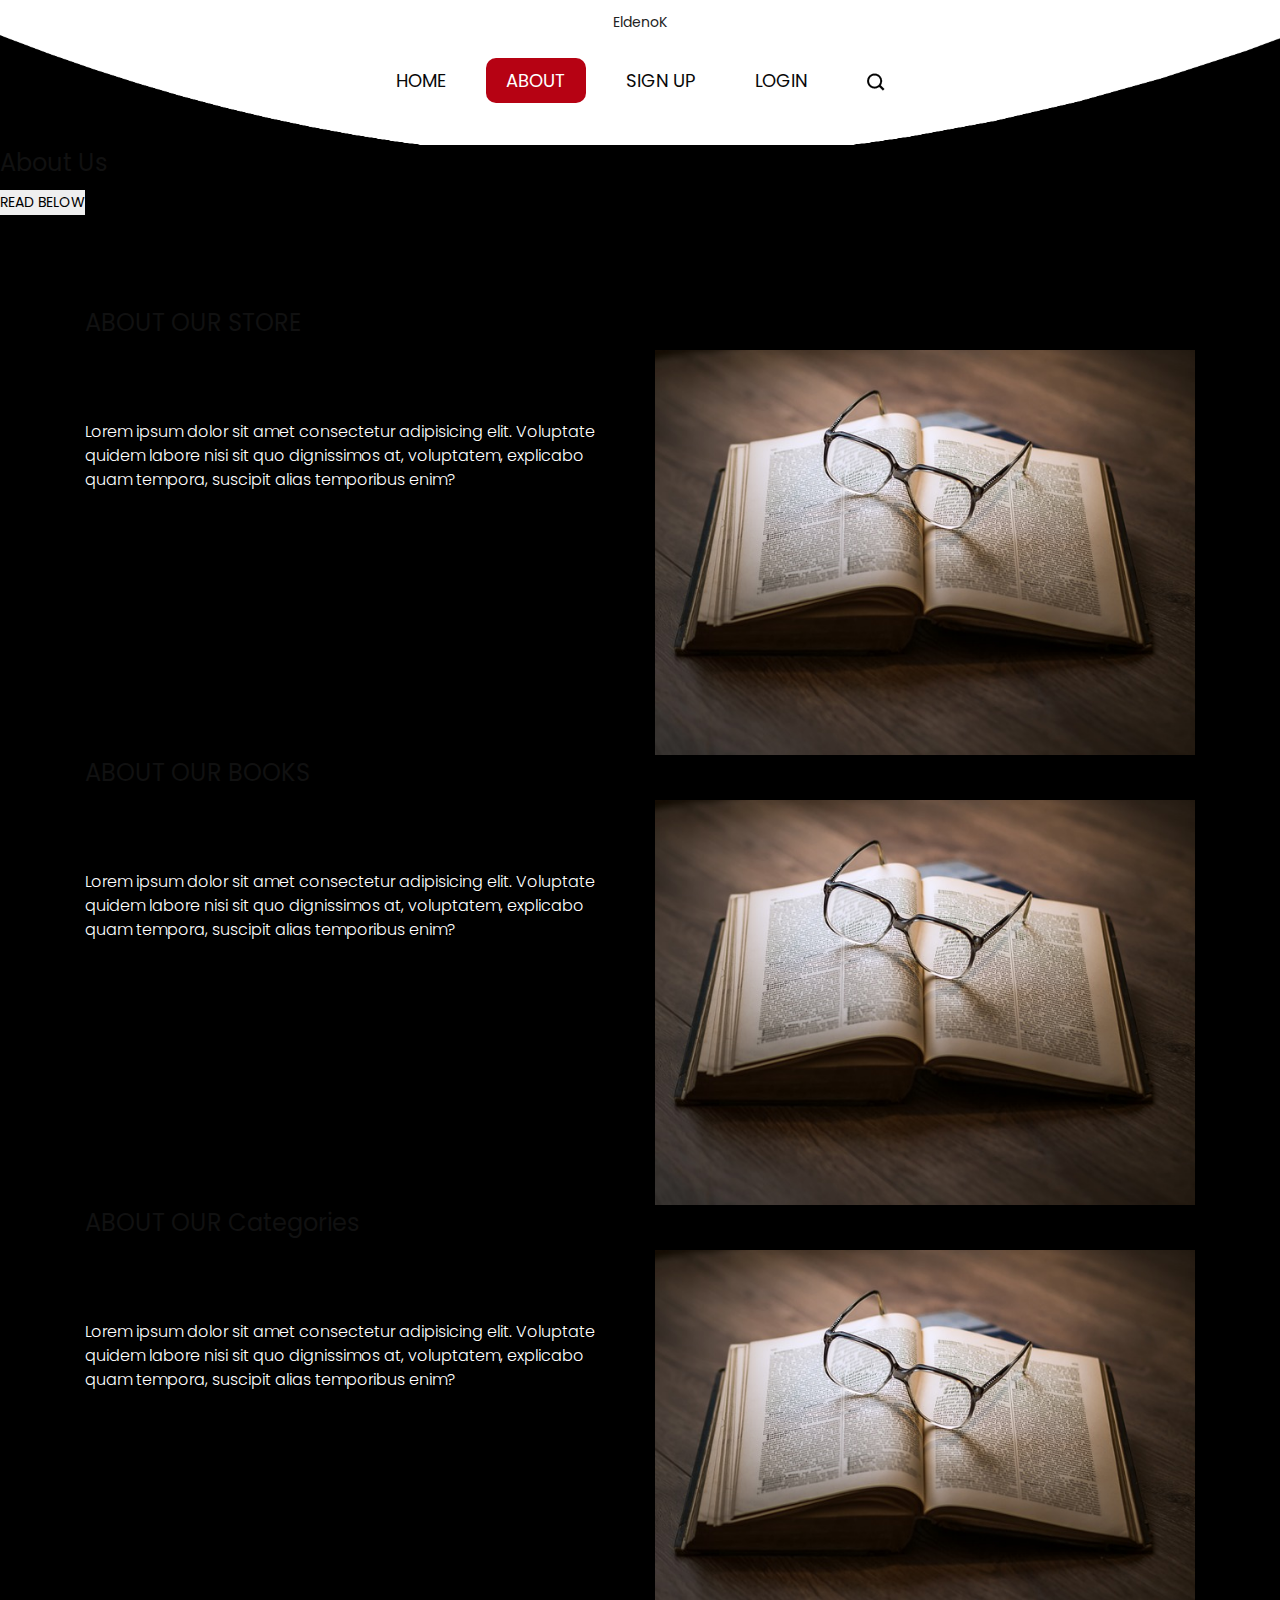
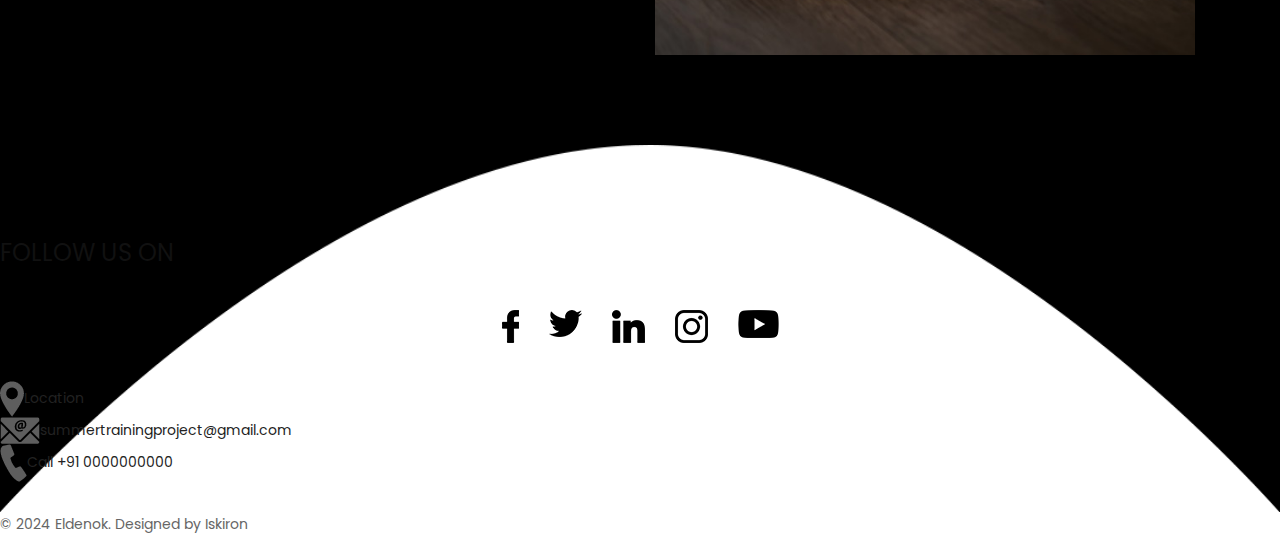
==== about.html @ 863de5f1 "Add files via upload" ====
<!DOCTYPE html>
<html lang="en">

<head>
    <meta charset="UTF-8">
    <meta name="viewport" content="width=device-width, initial-scale=1.0">
    <title>Document</title>
    <link rel="stylesheet" type="text/css" href="css/bootstrap.min.css">
    <link rel="stylesheet" type="text/css" href="css/style.css">

    <link rel="preconnect" href="https://fonts.googleapis.com">
    <link rel="preconnect" href="https://fonts.gstatic.com" crossorigin>
    <link href="https://fonts.googleapis.com/css2?family=Baskervville+SC&display=swap" rel="stylesheet">

</head>

<body>
    <!-- ---------HEADER--------- -->
    <div class="header_section">
        <div class="header_main">
            <div class="container-fluid">
                <div class="logo">
                    <a href="index.html" class="baskervville-sc-regular">EldenoK</a>
                </div>
                <div class="menu_main">
                    <ul>
                        <li><a href="index.html">Home</a></li>
                        <li class="active"><a href="about.html">About</a></li>
                        <li><a href="signup.html">Sign Up</a></li>
                        <li><a href="login.html">Login</a></li>
                        <li><a href="#"><img src="images/search-icon.png"></a></li>
                    </ul>
                </div>


            </div>
        </div>
        <div class="front">
            <div class="front_heading">
                <h1>About Us</h1>
            </div>
            <div class="front_btn">
                <button><a id="aboutid">READ BELOW</a></button>
            </div>
        </div>
    </div>
    <!-- ---------HEADER--------- -->




    <!-- ---------ABOUT SECTION--------- -->

    <div class="about_section layout_padding" id="aboutid">
        <div class="container">
            <h1 class="about_title">ABOUT OUR STORE</h1>
            <div class="about_section_2">
                <div class="row">
                    <div class="col-md-6">
                        <p class="about_text">Lorem ipsum dolor sit amet consectetur adipisicing elit. Voluptate quidem labore nisi sit quo dignissimos at, voluptatem, explicabo quam tempora, suscipit alias temporibus enim?</p>
                    </div>
                    <div class="col-md-6">
                        <div class="image_2"><img src="images/temp.jpg"></div>
                    </div>
                </div>
            </div>
            <h1 class="about_title">ABOUT OUR BOOKS</h1>
            <div class="about_section_2">
                <div class="row">
                    <div class="col-md-6">
                        <p class="about_text">Lorem ipsum dolor sit amet consectetur adipisicing elit. Voluptate quidem labore nisi sit quo dignissimos at, voluptatem, explicabo quam tempora, suscipit alias temporibus enim?</p>
                    </div>
                    <div class="col-md-6">
                        <div class="image_2"><img src="images/temp.jpg"></div>
                    </div>
                </div>
            </div>
            <h1 class="about_title">ABOUT OUR Categories</h1>
            <div class="about_section_2">
                <div class="row">
                    <div class="col-md-6">
                        <p class="about_text">Lorem ipsum dolor sit amet consectetur adipisicing elit. Voluptate quidem labore nisi sit quo dignissimos at, voluptatem, explicabo quam tempora, suscipit alias temporibus enim?</p>
                    </div>
                    <div class="col-md-6">
                        <div class="image_2"><img src="images/temp.jpg"></div>
                    </div>
                </div>
            </div>
        </div>
    </div>

    <!-- ---------ABOUT SECTION--------- -->


    <!-- ---------FOOTER--------- -->

    <div class="footer_section">
        <h1>FOLLOW US ON</h1>
        <div class="social_icon">
            <ul>
                <li><a href="#"><img src="images/facebook-icon.png"></a></li>
                <li><a href="#"><img src="images/twitter-icon.png"></a></li>
                <li><a href="#"><img src="images/linkedin-icon.png"></a></li>
                <li><a href="#"><img src="images/instagram-icon.png"></a></li>
                <li><a href="#"><img src="images/youtube-icon.png"></a></li>
            </ul>
        </div>
        <div class="contact_us_main">
            <div class="location">
                <div class="location_item"><a href="#"><img src="images/map-icon.png"><span
                            class="location_padding">Location</span></a>
                </div>
            </div>
            <div class="mail">
                <div class="location_item"><a href="#"><img src="images/mail-icon.png"><span
                            class="location_padding">summertrainingproject@gmail.com</span></a></div>
            </div>
            <div class="phone">
                <div class="location_item"><a href="#"><img src="images/call-icon.png"><span
                            class="location_padding">Call +91
                            0000000000</span></a></div>
            </div>
        </div>
    </div>
    <!-- ---------FOOTER--------- -->

    <!-- ---------COPYRIGHT--------- -->

    <div class="copyright_section">
        <div class="copyright_main">&#169; 2024 Eldenok. Designed by Iskiron</a>
        </div>
    </div>

    <!-- ---------COPYRIGHT--------- -->




</body>

</html>
---- css/style.css ----
/*--------------------------------------------------------------------- File Name: style.css ---------------------------------------------------------------------*/

/*--------------------------------------------------------------------- import Fonts ---------------------------------------------------------------------*/

@import url('https://fonts.googleapis.com/css?family=Rajdhani:300,400,500,600,700');
@import url('https://fonts.googleapis.com/css?family=Poppins:100,100i,200,200i,300,300i,400,400i,500,500i,600,600i,700,700i,800,800i,900,900i');
@font-face {
font-family: "Righteous";
src: url("../fonts/BalooChettan-Regular.ttf");
src: url("../fonts/BalooChettan-Regular.ttf");
}
/*****---------------------------------------- 1) font-family: 'Rajdhani', sans-serif;
 2) font-family: 'Poppins', sans-serif;
 ----------------------------------------*****/


/*--------------------------------------------------------------------- import Files ---------------------------------------------------------------------*/

@import url(animate.min.css);
@import url(normalize.css);
@import url(icomoon.css);
@import url(css/font-awesome.min.css);
@import url(meanmenu.css);
@import url(owl.carousel.min.css);
@import url(swiper.min.css);
@import url(slick.css);
@import url(jquery.fancybox.min.css);
@import url(jquery-ui.css);
@import url(nice-select.css);

/*--------------------------------------------------------------------- skeleton ---------------------------------------------------------------------*/

* {
     box-sizing: border-box !important;
     transition: ease all 0.5s;
}

html {
     scroll-behavior: smooth;
}

body {
    color: #666666;
    font-size: 14px;
    line-height: 1.80857;
    font-weight: normal;
    overflow-x: hidden;
    font-family: 'Poppins', sans-serif;
    background: #000;
}

a {
     color: #1f1f1f;
     text-decoration: none !important;
     outline: none !important;
     -webkit-transition: all .3s ease-in-out;
     -moz-transition: all .3s ease-in-out;
     -ms-transition: all .3s ease-in-out;
     -o-transition: all .3s ease-in-out;
     transition: all .3s ease-in-out;
}

h1,
h2,
h3,
h4,
h5,
h6 {
     letter-spacing: 0;
     font-weight: normal;
     position: relative;
     padding: 0 0 10px 0;
     font-weight: normal;
     line-height: normal;
     color: #111111;
     margin: 0
}

h1 {
     font-size: 24px
}

h2 {
     font-size: 22px
}

h3 {
     font-size: 18px
}

h4 {
     font-size: 16px
}

h5 {
     font-size: 14px
}

h6 {
     font-size: 13px
}

*,
*::after,
*::before {
     -webkit-box-sizing: border-box;
     -moz-box-sizing: border-box;
     box-sizing: border-box;
}

h1 a,
h2 a,
h3 a,
h4 a,
h5 a,
h6 a {
     color: #212121;
     text-decoration: none!important;
     opacity: 1
}

button:focus {
     outline: none;
}

ul,
li,
ol {
     margin: 0px;
     padding: 0px;
     list-style: none;
}

p {
     margin: 20px;
     font-weight: 300;
     font-size: 15px;
     line-height: 24px;
}

a {
     color: #222222;
     text-decoration: none;
     outline: none !important;
}

a,
.btn {
     text-decoration: none !important;
     outline: none !important;
     -webkit-transition: all .3s ease-in-out;
     -moz-transition: all .3s ease-in-out;
     -ms-transition: all .3s ease-in-out;
     -o-transition: all .3s ease-in-out;
     transition: all .3s ease-in-out;
}

img {
     max-width: 100%;
     height: auto;
}

 :focus {
     outline: 0;
}

.paddind_bottom_0 {
     padding-bottom: 0 !important;
}

.btn-custom {
     margin-top: 20px;
     background-color: transparent !important;
     border: 2px solid #ddd;
     padding: 12px 40px;
     font-size: 16px;
}

.lead {
     font-size: 18px;
     line-height: 30px;
     color: #767676;
     margin: 0;
     padding: 0;
}

.form-control:focus {
     border-color: #ffffff !important;
     box-shadow: 0 0 0 .2rem rgba(255, 255, 255, .25);
}

.navbar-form input {
     border: none !important;
}

.badge {
     font-weight: 500;
}

blockquote {
     margin: 20px 0 20px;
     padding: 30px;
}

button {
     border: 0;
     margin: 0;
     padding: 0;
     cursor: pointer;
}

.full {
     float: left;
     width: 100%;
}

.layout_padding {
     padding-top: 90px;
     padding-bottom: 0px;
}

.padding_0{
     padding: 0px;
}
/* header section start */

header{
    width: 100%;
    float: left;
    background-image: url(../images/banner-bg.png);
    height: auto;
    background-size: 100%;
    padding: 0px 0px 20px 0px;
}
.bg-light {
    background-color: transparent !important;
}
.logo {
    width: 100%;
    float: left;
    text-align: center;
    padding-bottom: 20px;
}
.logo_mobile{
    width: 100%;
    float: left;
    text-align: center;
    padding-bottom: 20px;
}
.mobile_menu{
    width: 100%;
    float: left;
    display: none;
}
.navbar-light .navbar-nav .nav-link {
    color: #000;
    font-size: 18px;
    text-transform: uppercase;
    color: #fff;
}
.navbar-nav { align-items: center; }
.btn:not(:disabled):not(.disabled) {
    cursor: pointer;
    border-radius: 20px;
    border: 2px solid #fff;
    color: #fff;
}

.navbar-expand-lg .navbar-nav .nav-link {
    padding-right: 20px;
    padding-left: 20px;
}

.nav-item {
    position: relative;
}

.menu_main {
    -ms-flex-direction: column;
    flex-direction: column;
    padding-left: 0;
    margin-bottom: 0;
    list-style: none;
    width: 100%;
    text-align: center;
    margin: 0 auto;
}
.menu_main ul {
    margin: 0px;
    padding: 0px;
    list-style: none;
    display: inline-flex;
}
.menu_main li {
    float: left;
    padding-left: 10px;
    padding-right: 10px;
    font-size: 18px;
    text-transform: uppercase;
    padding-top: 10px;
    padding-bottom: 10px;
    color: #080808;
    border-radius: 40px;
}
.menu_main li a {
    color: #080808;
    padding: 10px 20px;
    border-radius: 10px;
}
.menu_main li a:hover{
    color: #ffffff;
    background-color: #b60213;
}
.menu_main li.active a{
    color: #ffffff;
    background-color: #b60213;
}

.menu_main li a:hover img{
    filter: invert(100%);
}


.mb-lg-0, .my-lg-0 {
    margin-bottom: 0!important;
    width: 20%;
    float: left;
}

.header_main {
    width: 100%;
    background-image: url(../images/header-bg.png);
    background-size: 100%;
    padding: 10px 0px 37px 0px;
}

/* header section end */

/* banner section start */

.banner_section {
    width: 100%;
    float: left;
    padding-bottom: 90px;
}

.banner_taital {
    width: 100%;
    float: left;
    font-size: 80px;
    color: #ffffff;
    font-weight: bold;
    text-align: center;
    text-transform: uppercase;
}

.banner_text {
    width: 40%;
    margin: 0 auto;
    font-size: 16px;
    color: #ffffff;
    text-align: center;
}

.read_bt {
    width: 170px;
    margin: 0 auto;
    text-align: center;
}
.read_bt a {
    width: 100%;
    float: left;
    font-size: 16px;
    color: #ffffff;
    background-color: #b60213;
    text-align: center;
    padding: 10px 0px;
    border-radius: 30px;
    margin-top: 50px;
    font-weight: bold;
}
.read_bt a:hover{
    background-color: #ffffff;
    color: #000;
}

#main_slider a.carousel-control-prev {
    position: absolute;
    left: 120px;
    top: 25%;
}
#main_slider a.carousel-control-next {
    position: absolute;
    right: 120px;
    top: 25%;
}
#main_slider .carousel-control-prev, 
#main_slider .carousel-control-next {
    width: 65px;
    height: 65px;
    border: 2px solid #ffffff;
    background: transparent !important;
    opacity: 1;
    font-size: 30px;
    color: #ffffff;
    font-weight: bold;
    border-radius: 100%;
}

/* banner section end */
/* background bg section start */
.background_bg{
    width: 100%;
    float: left;
    background-image: url(../images/background-bg.png);
    height: auto;
}
/* background bg section end */

/* watchs section start */

.watchs_section{
    width: 100%;
    float: left; 
    height: auto;
    background-size: 100%; 
    padding-bottom: 90px;  
}

.watchs_taital {
    width: 100%;
    float: left;
    font-size: 40px;
    color: #f1f0ef;
    font-weight: bold;
    text-transform: uppercase;
}
h1.watchs_taital::after {
    content: '';
    position: absolute;
    width: 400px;
    background-color: #fff;
    height: 2px;
    left: initial;
    right: 0px;
    bottom: 40px;
}

.watchs_section_2{
    width: 100%;
    float: left;
}
.watchs_section_3{
    width: 100%;
    float: left;
    padding-top: 70px;
}

.watchs_text{
    width: 100%;
    float: left;
    font-size: 16px;
    color: #ffffff;
   margin: 0px;
}

.uni_text {
    width: 100%;
    float: left;
    font-size: 24px;
    color: #f1f0ef;
    font-weight: bold;
    text-transform: uppercase;
    padding-top: 70px;
}
.rate_text {
    width: 100%;
    float: left;
    font-size: 24px;
    color: #f1f0ef;
    font-weight: bold;
    text-transform: uppercase;
    padding-top: 15px;
}
.image_1{
    width: 90%;
    float: left;
}
.image_2{
    width: 100%;
    float: right;
    text-align: right;
}

.read_bt1 {
    width: 170px;
    float: left;
    margin-top: 15px;
}
.read_bt1 a {
    width: 100%;
    float: left;
    font-size: 16px;
    color: #ffffff;
    background-color: #b60213;
    text-align: center;
    padding: 10px 0px;
    border-radius: 30px;
    font-weight: bold;
}
.read_bt1 a:hover{
    color: #000;
    background-color: #ffffff;
}

.seemore_bt {
    width: 200px;
    margin: 0 auto;
    text-align: center;
}
.seemore_bt a {
    width: 100%;
    float: left;
    font-size: 16px;
    color: #000;
    background-color: #ffffff;
    text-align: center;
    padding: 10px 0px;
    border-radius: 30px;
    font-weight: bold;
}
.seemore_bt a:hover{
    color: #ffffff;
    background-color: #b60213;
}

/* watchs section end */

/* about section start */

.about_section{
    width: 100%;
    float: left;
    padding-bottom: 90px;
}
.about_text {
    width: 100%;
    float: left;
    font-size: 16px;
    color: #ffffff;
    margin: 0px;
    padding: 70px 0px 20px 0px;
}
.about_section_2 {
    width: 100%;
    float: left;
}
.about_section_3 {
    width: 100%;
    float: left;
    padding-top: 90px;
}
.border_main{
    width: 100%;
    border: 2px solid #fefefe;
    border-radius: 3px;
    padding: 40px 0px;
}
.image_4 {
    width: 100%;
    text-align: center;
    min-height: 140px;
}

/* about section end */

/* testimonial section start */
.testimonial_section{
    width: 100%;
    float: left;
    background-image: url(../images/testimonial-bg.png);
    height: auto;
    background-size: 100%;
    background-repeat: no-repeat;
}

.testimonial_section_2{
    width: 100%;
    float: left;
    padding-top: 70px;
}
.box_main {
    width: 100%;
    border: 2px solid #fefefe;
    border-radius: 30px;
    padding: 100px 60px;
}
.testimonial_text{
    width: 100%;
    font-size: 16px;
    color: #ffffff;
    text-align: center;
    margin: 0px;
}
.client_main {
    width: 100%;
    float: left;
    padding-top: 40px;
}
.client_left{
    width: 30%;
    float: left;
}
.client_right{
    width: 70%;
    float: left;
}
.client_img{
    width: 100%;
    float: left;
}
.client_name{
    width: 100%;
    float: left;
    font-size: 24px;
    color: #f1f0ef;
    padding-top: 40px;
    font-weight: bold; 
    text-transform: uppercase;
}
.customer_text{
    width: 100%;
    float: left;
    font-size: 16px;
    color: #950311;
    font-weight: bold;
    margin: 0px;
    text-transform: uppercase;
}

.seemore_bt_1 {
    width: 200px;
    margin: 0 auto;
    text-align: center;
}
.seemore_bt_1 a {
    width: 100%;
    float: left;
    font-size: 16px;
    color: #000;
    background-color: #ffffff;
    text-align: center;
    padding: 10px 0px;
    border-radius: 30px;
    font-weight: bold;
    margin-top: 100px;
    margin-bottom: 90px;
}

.seemore_bt_1 a:hover {
    color: #ffffff;
    background-color: #b60213;
}
/* testimonial section end */

/* contact section start */

.contact_section {
    width: 100%;
    float: left;
    padding-bottom: 90px;
    background-image: url(../images/contact-bg.png);
    height: auto;
    background-size: 100%;
}
.contact_taital {
    width: 100%;
    float: left;
    color: #32ca0a;
    font-weight: bold;
    font-size: 46px;
}

.contact_section_2 {
    width: 100%;
    float: left;
}
.mail_section_1 {
    width: 84%;
    float: right;
}
.mail_text {
    width: 100%;
    float: left;
    font-size: 16px;
    color: #989999;
    border: 0px !important;
    background-color: #ffffff !important;
    padding: 20px 20px 20px 20px;
    margin-top: 30px;
    border-radius: 40px;
}
input.mail_text::placeholder {
    color: #696868;
}
.massage-bt {
    color: #696868;
    width: 100%;
    height: 110px;
    font-size: 18px;
    border: 0px !important;
    background-color: #ffffff !important;
    padding: 40px 20px 20px 20px;
    margin-top: 30px;
    border-radius: 40px;
}
textarea#comment::placeholder {
    color: #696868;
}
.send_bt {
    width: 170px;
    float: left;
    margin-top: 40px;
}
.send_bt a {
    width: 100%;
    float: left;
    background-color: #a40514;
    color: #e1e7d8;
    text-align: center;
    padding: 15px 0px;
    font-size: 16px;
    border-radius: 40px;
    font-weight: bold;
}
.send_bt a:hover {
    background-color: #ffffff;
    color: #696868;
}
.map_section {
    width: 100%;
    float: left;
    padding-top: 70px;
}
.padding_right_0{
    padding-right: 0px;
}
/* contact section end */

/* footer section start */

.footer_section {
    width: 100%;
    float: left;
    background-image: url(../images/footer-bg.png);
    height: auto;
    padding-top: 90px;
    background-size: 100% 100%;
    padding-bottom: 30px;
    background-repeat: no-repeat;
}
.follow_text{
    width: 100%;
    float: left;
    font-size: 24px;
    color: #080807;
    text-align: center;
    font-weight: bold;
    text-transform: uppercase;
    
}

.social_icon {
    width: 100%;
    margin: 0 auto;
    text-align: center;
}
.social_icon ul {
    margin: 0px;
    padding: 0px;
    display: inline-block;
    text-align: center;
}
.social_icon li {
    float: left;
    padding: 30px 15px;
}

.location_main {
    width: 80%;
    margin: 0 auto;
    text-align: center;
}
.location_left {
    width: 33.3%;
    float: left;
}
.location_middle {
    width: 33.3%;
    float: left;
}
.location_right {
    width: 33.3%;
    float: left;
}
.call_text {
    width: 100%;
    float: left;
    font-size: 16px;
    color: #5e5e5e;
}
.call_text a {
    color: #5e5e5e;
}
.call_text a:hover {
    color: #a40514;
}
.call_padding {
    padding-left: 15px;
}

/* footer section end */

.copyright_section {
    width: 100%;
    float: left;
    background-color: #ffffff;
    height: auto;
}

.copyright_text {
    width: 100%;
    float: left;
    color: #1c1b1b;
    text-align: center;
    font-size: 16px;
    margin-left: 0px;
}
.copyright_text a{
    color: #1c1b1b;
}
.copyright_text a:hover{
    color: #b60213;
}
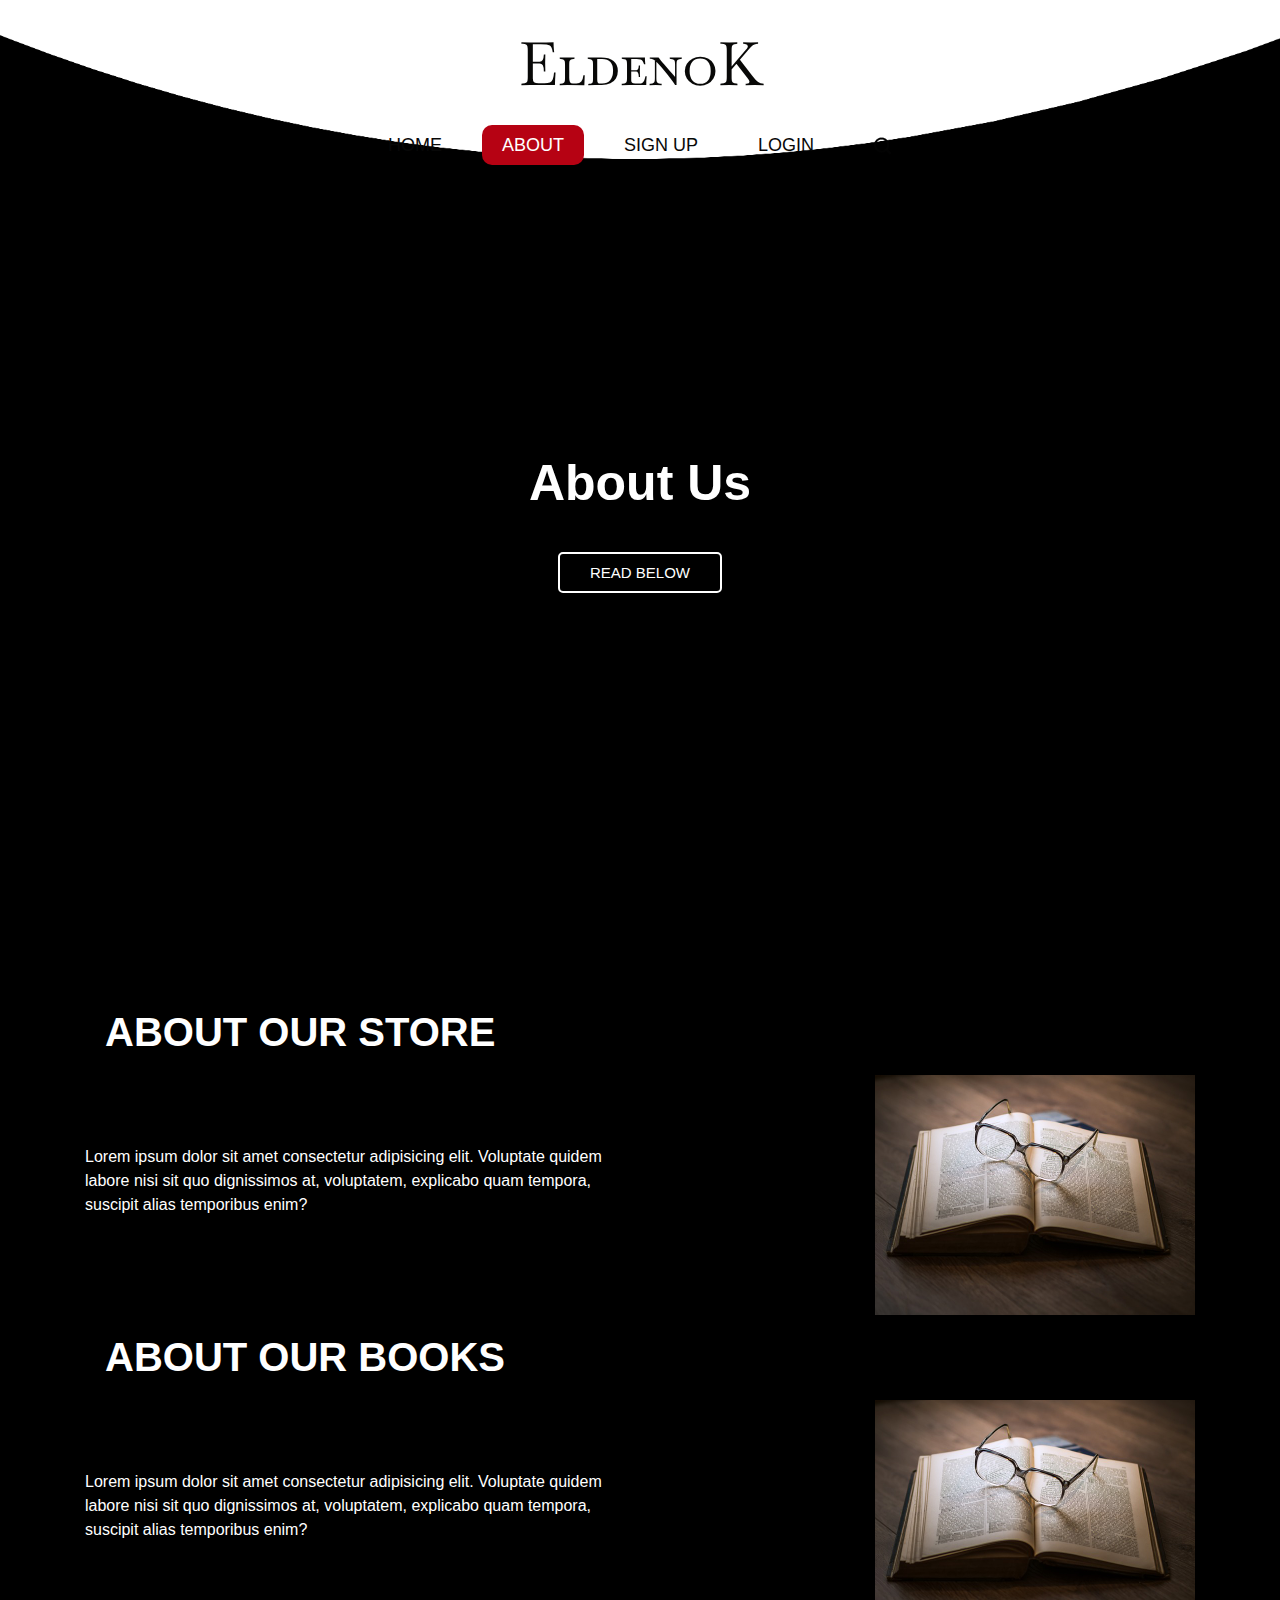
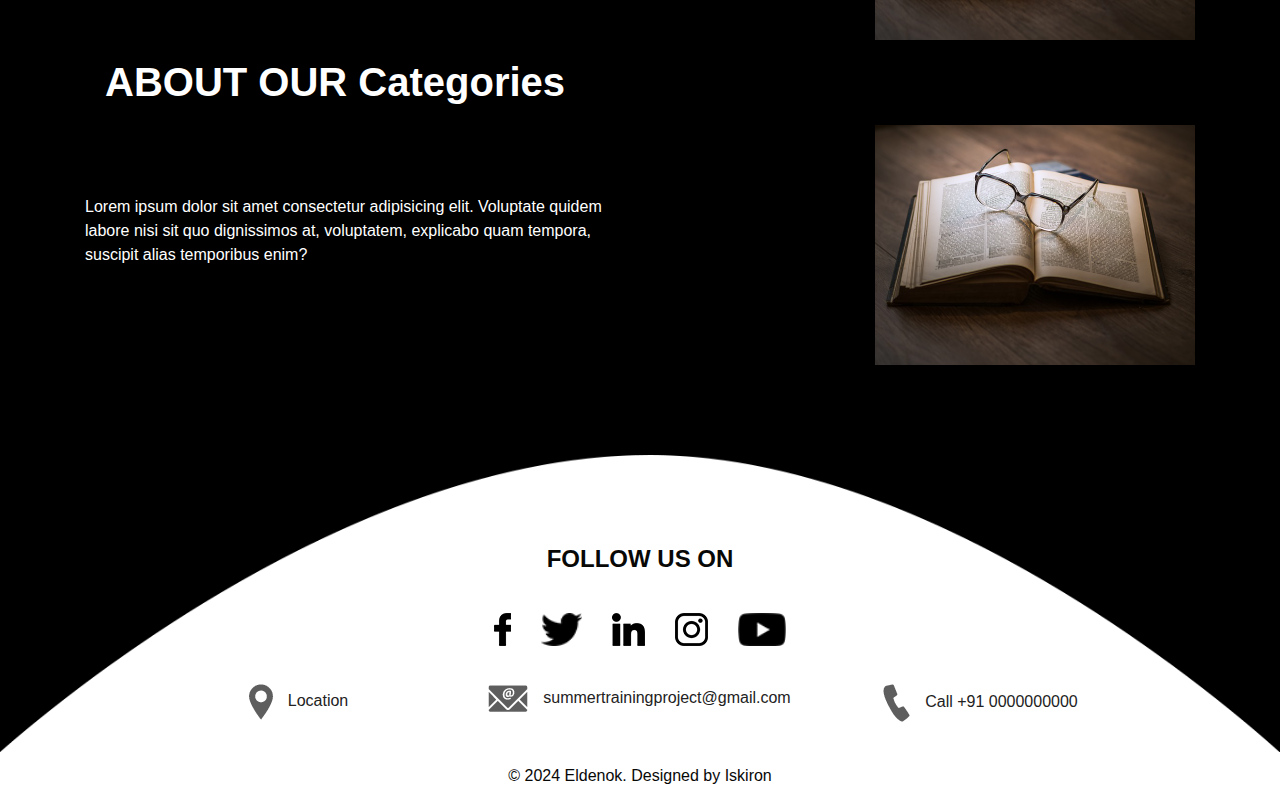
==== commit 03f895e0: "Add files via upload" ====
--- a/about.html
+++ b/about.html
@@ -4,7 +4,7 @@
 <head>
     <meta charset="UTF-8">
     <meta name="viewport" content="width=device-width, initial-scale=1.0">
-    <title>Document</title>
+    <title>Eldenok</title>
     <link rel="stylesheet" type="text/css" href="css/bootstrap.min.css">
     <link rel="stylesheet" type="text/css" href="css/style.css">
 
@@ -40,7 +40,7 @@
                 <h1>About Us</h1>
             </div>
             <div class="front_btn">
-                <button><a id="aboutid">READ BELOW</a></button>
+                <button><a href="#about_section">READ BELOW</a></button>
             </div>
         </div>
     </div>
@@ -51,7 +51,7 @@
 
     <!-- ---------ABOUT SECTION--------- -->
 
-    <div class="about_section layout_padding" id="aboutid">
+    <div class="about_section layout_padding" id="about_section">
         <div class="container">
             <h1 class="about_title">ABOUT OUR STORE</h1>
             <div class="about_section_2">
--- a/css/style.css
+++ b/css/style.css
@@ -1,63 +1,25 @@
-/*--------------------------------------------------------------------- File Name: style.css ---------------------------------------------------------------------*/
-
-/*--------------------------------------------------------------------- import Fonts ---------------------------------------------------------------------*/
-
-@import url('https://fonts.googleapis.com/css?family=Rajdhani:300,400,500,600,700');
-@import url('https://fonts.googleapis.com/css?family=Poppins:100,100i,200,200i,300,300i,400,400i,500,500i,600,600i,700,700i,800,800i,900,900i');
-@font-face {
-font-family: "Righteous";
-src: url("../fonts/BalooChettan-Regular.ttf");
-src: url("../fonts/BalooChettan-Regular.ttf");
-}
-/*****---------------------------------------- 1) font-family: 'Rajdhani', sans-serif;
- 2) font-family: 'Poppins', sans-serif;
- ----------------------------------------*****/
-
-
-/*--------------------------------------------------------------------- import Files ---------------------------------------------------------------------*/
-
-@import url(animate.min.css);
-@import url(normalize.css);
-@import url(icomoon.css);
-@import url(css/font-awesome.min.css);
-@import url(meanmenu.css);
-@import url(owl.carousel.min.css);
-@import url(swiper.min.css);
-@import url(slick.css);
-@import url(jquery.fancybox.min.css);
-@import url(jquery-ui.css);
-@import url(nice-select.css);
-
-/*--------------------------------------------------------------------- skeleton ---------------------------------------------------------------------*/
-
 * {
-     box-sizing: border-box !important;
-     transition: ease all 0.5s;
+    margin: 0px;
+    padding: 0px;
+    box-sizing: border-box;
 }
 
 html {
-     scroll-behavior: smooth;
+    scroll-behavior: smooth;
 }
 
 body {
     color: #666666;
     font-size: 14px;
-    line-height: 1.80857;
+    line-height: 1.8;
     font-weight: normal;
     overflow-x: hidden;
     font-family: 'Poppins', sans-serif;
-    background: #000;
+    background: black;
 }
 
 a {
-     color: #1f1f1f;
-     text-decoration: none !important;
-     outline: none !important;
-     -webkit-transition: all .3s ease-in-out;
-     -moz-transition: all .3s ease-in-out;
-     -ms-transition: all .3s ease-in-out;
-     -o-transition: all .3s ease-in-out;
-     transition: all .3s ease-in-out;
+    transition: all .3s ease-in-out;
 }
 
 h1,
@@ -66,217 +28,127 @@
 h4,
 h5,
 h6 {
-     letter-spacing: 0;
-     font-weight: normal;
-     position: relative;
-     padding: 0 0 10px 0;
-     font-weight: normal;
-     line-height: normal;
-     color: #111111;
-     margin: 0
+    letter-spacing: 0;
+    font-weight: normal;
+    position: relative;
+    padding: 0 0 10px 0;
+    font-weight: normal;
+    line-height: normal;
+    color: #080807;
+    margin: 0
 }
 
 h1 {
-     font-size: 24px
+    font-size: 24px
 }
 
 h2 {
-     font-size: 22px
+    font-size: 22px
 }
 
 h3 {
-     font-size: 18px
+    font-size: 18px
 }
 
 h4 {
-     font-size: 16px
+    font-size: 16px
 }
 
 h5 {
-     font-size: 14px
+    font-size: 14px
 }
 
 h6 {
-     font-size: 13px
+    font-size: 13px
 }
 
 *,
 *::after,
 *::before {
-     -webkit-box-sizing: border-box;
-     -moz-box-sizing: border-box;
-     box-sizing: border-box;
-}
-
-h1 a,
-h2 a,
-h3 a,
-h4 a,
-h5 a,
-h6 a {
-     color: #212121;
-     text-decoration: none!important;
-     opacity: 1
-}
-
-button:focus {
-     outline: none;
-}
-
-ul,
-li,
-ol {
-     margin: 0px;
-     padding: 0px;
-     list-style: none;
+    box-sizing: border-box;
 }
 
 p {
-     margin: 20px;
-     font-weight: 300;
-     font-size: 15px;
-     line-height: 24px;
+    margin: 20px;
+    font-weight: 300;
+    font-size: 15px;
+    line-height: 24px;
 }
 
 a {
-     color: #222222;
-     text-decoration: none;
-     outline: none !important;
+    color: #222222;
+    text-decoration: none;
+    outline: none;
 }
 
 a,
 .btn {
-     text-decoration: none !important;
-     outline: none !important;
-     -webkit-transition: all .3s ease-in-out;
-     -moz-transition: all .3s ease-in-out;
-     -ms-transition: all .3s ease-in-out;
-     -o-transition: all .3s ease-in-out;
-     transition: all .3s ease-in-out;
+    text-decoration: none;
+    outline: none;
+    transition: all .3s ease-in-out;
 }
 
 img {
-     max-width: 100%;
-     height: auto;
-}
-
- :focus {
-     outline: 0;
-}
-
-.paddind_bottom_0 {
-     padding-bottom: 0 !important;
-}
-
-.btn-custom {
-     margin-top: 20px;
-     background-color: transparent !important;
-     border: 2px solid #ddd;
-     padding: 12px 40px;
-     font-size: 16px;
-}
-
-.lead {
-     font-size: 18px;
-     line-height: 30px;
-     color: #767676;
-     margin: 0;
-     padding: 0;
-}
-
-.form-control:focus {
-     border-color: #ffffff !important;
-     box-shadow: 0 0 0 .2rem rgba(255, 255, 255, .25);
-}
-
-.navbar-form input {
-     border: none !important;
-}
-
-.badge {
-     font-weight: 500;
-}
-
-blockquote {
-     margin: 20px 0 20px;
-     padding: 30px;
-}
-
-button {
-     border: 0;
-     margin: 0;
-     padding: 0;
-     cursor: pointer;
-}
-
-.full {
-     float: left;
-     width: 100%;
-}
-
-.layout_padding {
-     padding-top: 90px;
-     padding-bottom: 0px;
-}
-
-.padding_0{
-     padding: 0px;
-}
-/* header section start */
-
-header{
+    max-width: 100%;
+    height: auto;
+}
+
+
+/* ----------HEADER---------- */
+.header_section {
     width: 100%;
     float: left;
     background-image: url(../images/banner-bg.png);
-    height: auto;
+    background-position: center;
+    background-repeat: no-repeat;
+    height: 100vh;
     background-size: 100%;
     padding: 0px 0px 20px 0px;
 }
-.bg-light {
-    background-color: transparent !important;
-}
+
+
+.header_main {
+    width: 100%;
+    background-image: url(../images/header-bg.png);
+    height: 46vh;
+    background-repeat: no-repeat;
+    background-position-y: top;
+    background-size: 100%;
+    padding: 10px 0px 37px 0px;
+}
+
+ul,
+li {
+    margin: 0px;
+    padding: 0px;
+    list-style: none;
+}
+
+.baskervville-sc-regular {
+    font-family: "Baskervville SC", serif;
+    font-weight: 400;
+    font-style: normal;
+    color: #080807;
+}
+
 .logo {
     width: 100%;
     float: left;
     text-align: center;
-    padding-bottom: 20px;
-}
-.logo_mobile{
-    width: 100%;
-    float: left;
-    text-align: center;
-    padding-bottom: 20px;
-}
-.mobile_menu{
-    width: 100%;
-    float: left;
-    display: none;
-}
-.navbar-light .navbar-nav .nav-link {
-    color: #000;
-    font-size: 18px;
-    text-transform: uppercase;
-    color: #fff;
-}
-.navbar-nav { align-items: center; }
-.btn:not(:disabled):not(.disabled) {
-    cursor: pointer;
-    border-radius: 20px;
-    border: 2px solid #fff;
-    color: #fff;
-}
-
-.navbar-expand-lg .navbar-nav .nav-link {
-    padding-right: 20px;
-    padding-left: 20px;
-}
-
-.nav-item {
-    position: relative;
-}
-
+    font-size: 60px;
+}
+.logo a{
+    text-decoration: none;
+}
+.logo a:hover{
+    color: black;
+}
+
+.container{
+    width: 100%;
+    height: fit-content;
+}
 .menu_main {
-    -ms-flex-direction: column;
     flex-direction: column;
     padding-left: 0;
     margin-bottom: 0;
@@ -285,12 +157,14 @@
     text-align: center;
     margin: 0 auto;
 }
+
 .menu_main ul {
     margin: 0px;
     padding: 0px;
     list-style: none;
     display: inline-flex;
 }
+
 .menu_main li {
     float: left;
     padding-left: 10px;
@@ -302,247 +176,297 @@
     color: #080808;
     border-radius: 40px;
 }
+
 .menu_main li a {
     color: #080808;
     padding: 10px 20px;
     border-radius: 10px;
 }
-.menu_main li a:hover{
+
+.menu_main ul li a:hover {
     color: #ffffff;
     background-color: #b60213;
-}
-.menu_main li.active a{
+    text-decoration: none;
+}
+
+.menu_main ul li.active a {
     color: #ffffff;
     background-color: #b60213;
 }
 
-.menu_main li a:hover img{
+.menu_main li a:hover img {
     filter: invert(100%);
 }
 
-
-.mb-lg-0, .my-lg-0 {
-    margin-bottom: 0!important;
-    width: 20%;
-    float: left;
-}
-
-.header_main {
-    width: 100%;
-    background-image: url(../images/header-bg.png);
-    background-size: 100%;
-    padding: 10px 0px 37px 0px;
-}
-
-/* header section end */
-
-/* banner section start */
-
-.banner_section {
-    width: 100%;
-    float: left;
+.login_header{
+    width: 100%;
+    height: auto;
+    text-align: center;
+}
+.login_logo{
+    font-size: 100px;
+    font-weight: 600;
+    padding-bottom: 30px;
+
+}
+.login_logo a{
+    text-decoration: none;
+}
+.login_logo a:hover{
+    color: #080807;
+}
+
+.login_header_bg{
+    width: 100%;
+    height: 100vh;
+    background-image: url(../images/login-bg.jpg);
+    background-repeat: no-repeat;
+    background-size: cover;
+}
+.signup_header_bg{
+    width: 100%;
+    height: 100vh;
+    background-image: url(../images/signup-bg.jpeg);
+    background-repeat: no-repeat;
+    background-size: cover;
+}
+
+.login_section{
+    display: flex;
+    justify-content: center;
+    align-items: center;
+    height: auto;
+    margin: auto auto;
+}
+
+.wrapper {
+    width: 420px;
+    background: transparent;
+    border: 2px solid rgba(255, 255, 255, .2);
+    backdrop-filter: blur(20px);
+    box-shadow: 0 0 10px rgba(0, 0, 0, .2);
+    color: white;
+    border-radius: 10px;
+    padding: 30px 40px;
+    margin: auto auto;
+}
+.wrapper h1{
+    font-size: 36px;
+    text-align: center;
+    color: #fff;
+}
+.wrapper .input-box{
+    width: 100%;
+    height: 50px;
+    margin: 30px 0;
+}
+.input-box input{
+    width: 100%;
+    height: 100%;
+    background: transparent;
+    border: none;
+    outline: none;
+    border: 2px solid rgba(255, 255, 255, .2);
+    border-radius: 40px;
+    color: #ffffff;
+    padding: 20px 45px 20px 20px;
+}
+
+.input-box input::placeholder{
+color: #ffffff;
+}
+
+.input-box i{
+    position:absolute ;
+    right: 20px;
+    top: 50%;
+    transform: translate(-50%);
+    font-size: 20px;
+}
+
+.wrapper .remember-forgot{
+    display: flex;
+    justify-content: space-between;
+    font-size: 14px;
+    margin: -15px 0 15px;
+
+}
+.remember-forgot label input{
+    accent-color: #fff;
+    margin-right: 3px;
+
+}
+
+.remember-forgot a{
+    color: #fff;
+    text-decoration: none;
+}
+
+.remember-forgot a:hover{
+    text-decoration: none;
+
+}
+.wrapper .btn{
+    width: 100%;
+    height: 45px;
+    background: #fff;
+    border: none;
+    outline: none;
+    border-radius: 40px;
+    box-shadow: 0 0 10px rgba(0, 0, 0, .1);
+    cursor: pointer;
+    font-size: 16px;
+    color: #333;
+    font-weight: 600;
+}
+
+.wrapper .register-link{
+    font-size: 14px;
+    text-align: center;
+    margin: 20px 0 15px;
+
+}
+
+.register-link p a{
+    color: #fff;
+    text-decoration: none;
+    font-weight: 600;
+}
+.register-link p a:hover{
+    text-decoration: underline;
+}
+
+
+
+
+.signup_header{
+    width: 100%;
+    height: auto;
+    text-align: center;
+}
+.signup_logo{
+    font-size: 100px;
+    font-weight: 600;
+    padding-bottom: 0px;
+
+}
+.signup_logo a{
+    text-decoration: none;
+}
+.signup_logo a:hover{
+    color: #080807;
+}
+
+.signup_header_bg{
+    width: 100%;
+    height: 100vh;
+    background-image: url(../images/signup-bg.jpeg);
+    background-repeat: no-repeat;
+    background-size: cover;
+}
+
+.signup_section{
+    display: flex;
+    justify-content: center;
+    align-items: center;
+    height: auto;
+    margin: auto auto;
+}
+
+.signup_section .wrapper {
+    width: 420px;
+    background: transparent;
+    border: 2px solid rgba(255, 255, 255, .2);
+    backdrop-filter: blur(20px);
+    box-shadow: 0 0 10px rgba(0, 0, 0, .2);
+    color: white;
+    border-radius: 10px;
+    padding: 30px 40px;margin: auto auto;
+}
+.signup_section .wrapper h1{
+    font-size: 36px;
+    text-align: center;
+    color: #fff;
+    padding: 0px;
+}
+.signup_section .wrapper .input-box{
+    width: 100%;
+    height: 45px;
+    margin: 20px 0;
+}
+.signup_section .input-box input{
+    width: 100%;
+    height: 100%;
+    background: transparent;
+    border: none;
+    outline: none;
+    border: 2px solid rgba(255, 255, 255, .2);
+    border-radius: 40px;
+    color: #ffffff;
+    padding: 20px 45px 20px 20px;
+}
+
+.signup_section .input-box input::placeholder{
+color: #ffffff;
+}
+
+.signup_section .input-box i{
+    position:absolute ;
+    right: 20px;
+    top: 50%;
+    transform: translate(-50%);
+    font-size: 20px;
+}
+
+.signup_section .wrapper .remember-forgot{
+    display: flex;
+    justify-content: space-between;
+    font-size: 14px;
+    margin: -15px 0 15px;
+
+}
+
+.signup_section .wrapper .btn{
+    width: 100%;
+    height: 45px;
+    background: #fff;
+    border: none;
+    outline: none;
+    border-radius: 40px;
+    box-shadow: 0 0 10px rgba(0, 0, 0, .1);
+    cursor: pointer;
+    font-size: 16px;
+    color: #333;
+    font-weight: 600;
+}
+
+.signup_section .wrapper .register-link{
+    font-size: 14px;
+    text-align: center;
+    margin: 20px 0 15px;
+
+}
+
+.signup_section .register-link p a{
+    color: #fff;
+    text-decoration: none;
+    font-weight: 600;
+}
+.signup_section .register-link p a:hover{
+    text-decoration: underline;
+}
+
+/* ----------HEADER---------- */
+
+/* ----------ABOUTUS---------- */
+
+.about_section{
+    width: 100%;
+    float: left;
+    padding-top: 90px;
     padding-bottom: 90px;
 }
 
-.banner_taital {
-    width: 100%;
-    float: left;
-    font-size: 80px;
-    color: #ffffff;
-    font-weight: bold;
-    text-align: center;
-    text-transform: uppercase;
-}
-
-.banner_text {
-    width: 40%;
-    margin: 0 auto;
-    font-size: 16px;
-    color: #ffffff;
-    text-align: center;
-}
-
-.read_bt {
-    width: 170px;
-    margin: 0 auto;
-    text-align: center;
-}
-.read_bt a {
-    width: 100%;
-    float: left;
-    font-size: 16px;
-    color: #ffffff;
-    background-color: #b60213;
-    text-align: center;
-    padding: 10px 0px;
-    border-radius: 30px;
-    margin-top: 50px;
-    font-weight: bold;
-}
-.read_bt a:hover{
-    background-color: #ffffff;
-    color: #000;
-}
-
-#main_slider a.carousel-control-prev {
-    position: absolute;
-    left: 120px;
-    top: 25%;
-}
-#main_slider a.carousel-control-next {
-    position: absolute;
-    right: 120px;
-    top: 25%;
-}
-#main_slider .carousel-control-prev, 
-#main_slider .carousel-control-next {
-    width: 65px;
-    height: 65px;
-    border: 2px solid #ffffff;
-    background: transparent !important;
-    opacity: 1;
-    font-size: 30px;
-    color: #ffffff;
-    font-weight: bold;
-    border-radius: 100%;
-}
-
-/* banner section end */
-/* background bg section start */
-.background_bg{
-    width: 100%;
-    float: left;
-    background-image: url(../images/background-bg.png);
-    height: auto;
-}
-/* background bg section end */
-
-/* watchs section start */
-
-.watchs_section{
-    width: 100%;
-    float: left; 
-    height: auto;
-    background-size: 100%; 
-    padding-bottom: 90px;  
-}
-
-.watchs_taital {
-    width: 100%;
-    float: left;
-    font-size: 40px;
-    color: #f1f0ef;
-    font-weight: bold;
-    text-transform: uppercase;
-}
-h1.watchs_taital::after {
-    content: '';
-    position: absolute;
-    width: 400px;
-    background-color: #fff;
-    height: 2px;
-    left: initial;
-    right: 0px;
-    bottom: 40px;
-}
-
-.watchs_section_2{
-    width: 100%;
-    float: left;
-}
-.watchs_section_3{
-    width: 100%;
-    float: left;
-    padding-top: 70px;
-}
-
-.watchs_text{
-    width: 100%;
-    float: left;
-    font-size: 16px;
-    color: #ffffff;
-   margin: 0px;
-}
-
-.uni_text {
-    width: 100%;
-    float: left;
-    font-size: 24px;
-    color: #f1f0ef;
-    font-weight: bold;
-    text-transform: uppercase;
-    padding-top: 70px;
-}
-.rate_text {
-    width: 100%;
-    float: left;
-    font-size: 24px;
-    color: #f1f0ef;
-    font-weight: bold;
-    text-transform: uppercase;
-    padding-top: 15px;
-}
-.image_1{
-    width: 90%;
-    float: left;
-}
-.image_2{
-    width: 100%;
-    float: right;
-    text-align: right;
-}
-
-.read_bt1 {
-    width: 170px;
-    float: left;
-    margin-top: 15px;
-}
-.read_bt1 a {
-    width: 100%;
-    float: left;
-    font-size: 16px;
-    color: #ffffff;
-    background-color: #b60213;
-    text-align: center;
-    padding: 10px 0px;
-    border-radius: 30px;
-    font-weight: bold;
-}
-.read_bt1 a:hover{
-    color: #000;
-    background-color: #ffffff;
-}
-
-.seemore_bt {
-    width: 200px;
-    margin: 0 auto;
-    text-align: center;
-}
-.seemore_bt a {
-    width: 100%;
-    float: left;
-    font-size: 16px;
-    color: #000;
-    background-color: #ffffff;
-    text-align: center;
-    padding: 10px 0px;
-    border-radius: 30px;
-    font-weight: bold;
-}
-.seemore_bt a:hover{
-    color: #ffffff;
-    background-color: #b60213;
-}
-
-/* watchs section end */
-
-/* about section start */
-
-.about_section{
-    width: 100%;
-    float: left;
-    padding-bottom: 90px;
-}
 .about_text {
     width: 100%;
     float: left;
@@ -555,203 +479,62 @@
     width: 100%;
     float: left;
 }
-.about_section_3 {
-    width: 100%;
-    float: left;
-    padding-top: 90px;
-}
-.border_main{
-    width: 100%;
-    border: 2px solid #fefefe;
-    border-radius: 3px;
-    padding: 40px 0px;
-}
-.image_4 {
-    width: 100%;
-    text-align: center;
-    min-height: 140px;
-}
-
-/* about section end */
-
-/* testimonial section start */
-.testimonial_section{
-    width: 100%;
-    float: left;
-    background-image: url(../images/testimonial-bg.png);
-    height: auto;
-    background-size: 100%;
-    background-repeat: no-repeat;
-}
-
-.testimonial_section_2{
-    width: 100%;
-    float: left;
-    padding-top: 70px;
-}
-.box_main {
-    width: 100%;
-    border: 2px solid #fefefe;
-    border-radius: 30px;
-    padding: 100px 60px;
-}
-.testimonial_text{
-    width: 100%;
-    font-size: 16px;
+
+.front{
+    width: 100%;
+    height: auto;
+    float: left;
+    text-align: center;
+    margin: auto auto;
+}
+.front_heading h1{
+    font-size: 50px;
+    color: #fff;
+    font-weight: 600;
+    padding-top: 40px;
+    padding-bottom: 40px;
+}
+.front_btn button{
+    padding: 5px 30px;
+    font-size: 15px;
+    background: none;
+    color: #fff;
+    border: 2px solid #fff;
+    border-radius: 5px;
+
+}
+.front_btn a{
+    text-decoration: none;
+    color: #fff;
+}
+.front_btn button:hover{
+    background-color: rgba(255, 255, 255, 0.5);
+    transition: all 0.3s ease-in-out;
+}
+
+
+.about_section img{
+    width: 25vw;
+    float: right;
+    text-align: right;
+}
+.about_title {
+    width: 100%;
+    float: left;
+    font-size: 40px;
     color: #ffffff;
-    text-align: center;
-    margin: 0px;
-}
-.client_main {
-    width: 100%;
-    float: left;
-    padding-top: 40px;
-}
-.client_left{
-    width: 30%;
-    float: left;
-}
-.client_right{
-    width: 70%;
-    float: left;
-}
-.client_img{
-    width: 100%;
-    float: left;
-}
-.client_name{
-    width: 100%;
-    float: left;
-    font-size: 24px;
-    color: #f1f0ef;
-    padding-top: 40px;
-    font-weight: bold; 
-    text-transform: uppercase;
-}
-.customer_text{
-    width: 100%;
-    float: left;
-    font-size: 16px;
-    color: #950311;
-    font-weight: bold;
-    margin: 0px;
-    text-transform: uppercase;
-}
-
-.seemore_bt_1 {
-    width: 200px;
-    margin: 0 auto;
-    text-align: center;
-}
-.seemore_bt_1 a {
-    width: 100%;
-    float: left;
-    font-size: 16px;
-    color: #000;
-    background-color: #ffffff;
-    text-align: center;
-    padding: 10px 0px;
-    border-radius: 30px;
-    font-weight: bold;
-    margin-top: 100px;
-    margin-bottom: 90px;
-}
-
-.seemore_bt_1 a:hover {
-    color: #ffffff;
-    background-color: #b60213;
-}
-/* testimonial section end */
-
-/* contact section start */
-
-.contact_section {
-    width: 100%;
-    float: left;
-    padding-bottom: 90px;
-    background-image: url(../images/contact-bg.png);
-    height: auto;
-    background-size: 100%;
-}
-.contact_taital {
-    width: 100%;
-    float: left;
-    color: #32ca0a;
-    font-weight: bold;
-    font-size: 46px;
-}
-
-.contact_section_2 {
-    width: 100%;
-    float: left;
-}
-.mail_section_1 {
-    width: 84%;
-    float: right;
-}
-.mail_text {
-    width: 100%;
-    float: left;
-    font-size: 16px;
-    color: #989999;
-    border: 0px !important;
-    background-color: #ffffff !important;
-    padding: 20px 20px 20px 20px;
-    margin-top: 30px;
-    border-radius: 40px;
-}
-input.mail_text::placeholder {
-    color: #696868;
-}
-.massage-bt {
-    color: #696868;
-    width: 100%;
-    height: 110px;
-    font-size: 18px;
-    border: 0px !important;
-    background-color: #ffffff !important;
-    padding: 40px 20px 20px 20px;
-    margin-top: 30px;
-    border-radius: 40px;
-}
-textarea#comment::placeholder {
-    color: #696868;
-}
-.send_bt {
-    width: 170px;
-    float: left;
-    margin-top: 40px;
-}
-.send_bt a {
-    width: 100%;
-    float: left;
-    background-color: #a40514;
-    color: #e1e7d8;
-    text-align: center;
-    padding: 15px 0px;
-    font-size: 16px;
-    border-radius: 40px;
-    font-weight: bold;
-}
-.send_bt a:hover {
-    background-color: #ffffff;
-    color: #696868;
-}
-.map_section {
-    width: 100%;
-    float: left;
-    padding-top: 70px;
-}
-.padding_right_0{
-    padding-right: 0px;
-}
-/* contact section end */
-
-/* footer section start */
+    font-weight: 800;
+    padding: 20px;
+}
+
+/* ----------ABOUTUS---------- */
+
+/* ----------FOOTER---------- */
 
 .footer_section {
     width: 100%;
     float: left;
+
     background-image: url(../images/footer-bg.png);
     height: auto;
     padding-top: 90px;
@@ -759,14 +542,14 @@
     padding-bottom: 30px;
     background-repeat: no-repeat;
 }
-.follow_text{
-    width: 100%;
-    float: left;
-    font-size: 24px;
+
+
+.footer_section h1 {
+    width: 100%;
+    float: left;
     color: #080807;
     text-align: center;
     font-weight: bold;
-    text-transform: uppercase;
     
 }
 
@@ -786,40 +569,46 @@
     padding: 30px 15px;
 }
 
-.location_main {
+.contact_us_main {
     width: 80%;
     margin: 0 auto;
     text-align: center;
 }
-.location_left {
+.location {
     width: 33.3%;
     float: left;
 }
-.location_middle {
+.mail {
     width: 33.3%;
     float: left;
 }
-.location_right {
+.phone {
     width: 33.3%;
     float: left;
 }
-.call_text {
+.location_item {
     width: 100%;
     float: left;
     font-size: 16px;
     color: #5e5e5e;
 }
-.call_text a {
-    color: #5e5e5e;
-}
-.call_text a:hover {
+
+.location_item a:hover {
     color: #a40514;
-}
-.call_padding {
+    text-decoration: none;
+}
+
+.social_icon ul li a img{
+    height: 33px;
+    width: auto;
+}
+.location_padding {
     padding-left: 15px;
 }
-
-/* footer section end */
+/* ----------HEADER---------- */
+
+
+/* ----------COPYRIGHT---------- */
 
 .copyright_section {
     width: 100%;
@@ -828,13 +617,13 @@
     height: auto;
 }
 
-.copyright_text {
-    width: 100%;
-    float: left;
-    color: #1c1b1b;
+.copyright_main {
+    width: 100%;
+    float: left;
+    color: #080807;
     text-align: center;
     font-size: 16px;
-    margin-left: 0px;
+    padding: 10px;
 }
 .copyright_text a{
     color: #1c1b1b;
@@ -843,9 +632,4 @@
     color: #b60213;
 }
 
-
-
-
-
-
-
+/* ----------COPYRIGHT---------- */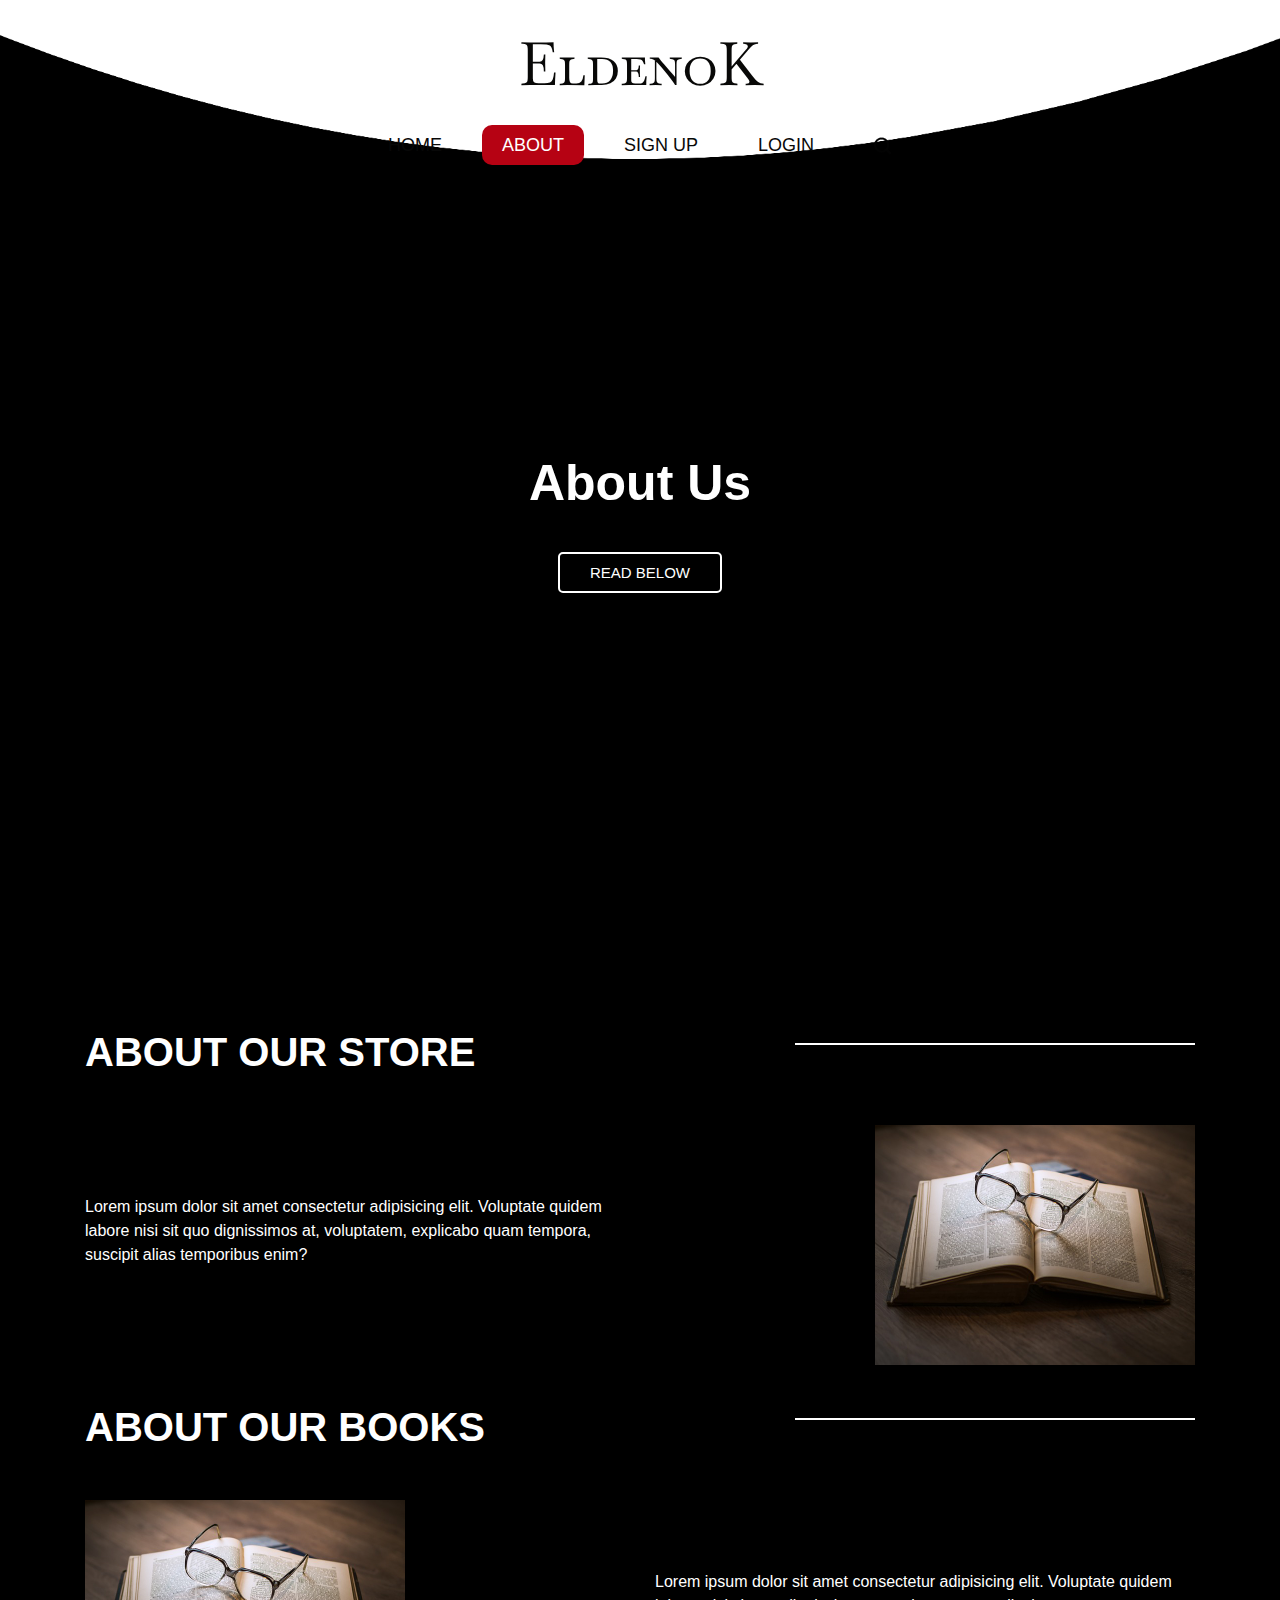
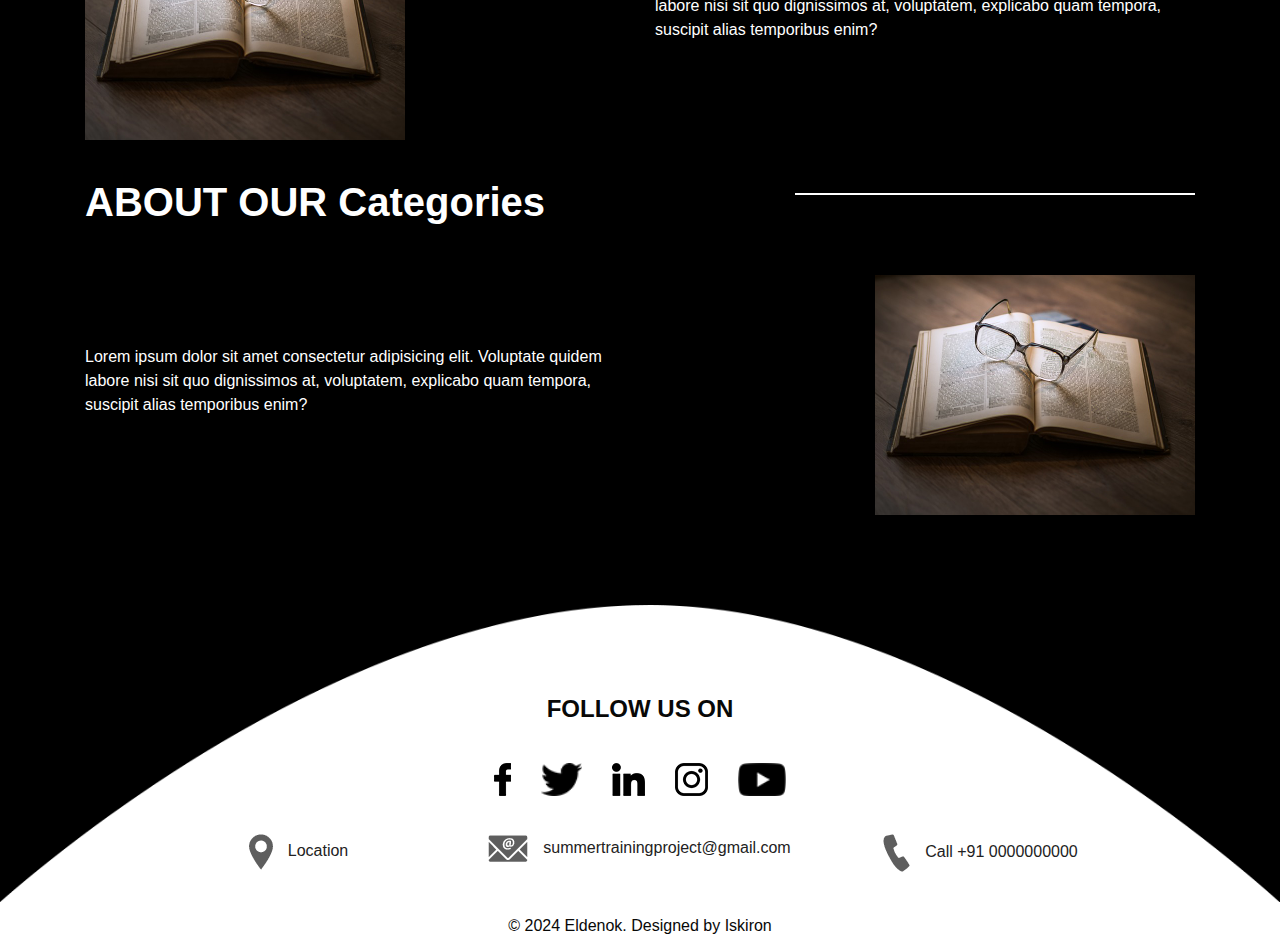
==== commit e1f28b9f: "Add files via upload" ====
--- a/about.html
+++ b/about.html
@@ -68,10 +68,10 @@
             <div class="about_section_2">
                 <div class="row">
                     <div class="col-md-6">
-                        <p class="about_text">Lorem ipsum dolor sit amet consectetur adipisicing elit. Voluptate quidem labore nisi sit quo dignissimos at, voluptatem, explicabo quam tempora, suscipit alias temporibus enim?</p>
+                        <div class="image_2" style="float: left;"><img src="images/temp.jpg"></div>
                     </div>
                     <div class="col-md-6">
-                        <div class="image_2"><img src="images/temp.jpg"></div>
+                        <p class="about_text">Lorem ipsum dolor sit amet consectetur adipisicing elit. Voluptate quidem labore nisi sit quo dignissimos at, voluptatem, explicabo quam tempora, suscipit alias temporibus enim?</p>
                     </div>
                 </div>
             </div>
--- a/css/style.css
+++ b/css/style.css
@@ -475,6 +475,7 @@
     margin: 0px;
     padding: 70px 0px 20px 0px;
 }
+
 .about_section_2 {
     width: 100%;
     float: left;
@@ -524,10 +525,47 @@
     font-size: 40px;
     color: #ffffff;
     font-weight: 800;
-    padding: 20px;
+    margin: 40px 0px;
+}
+
+h1.about_title::after {
+    content: '';
+    position: absolute;
+    width: 400px;
+    background-color: #fff;
+    height: 2px;
+    left: initial;
+    right: 0px;
+    bottom: 40px;
 }
 
 /* ----------ABOUTUS---------- */
+
+/* ----------CATEGORIES---------- */
+
+.categories_main a{
+    height: 30vh;
+    text-align: center;
+    margin: auto;
+    display: ;
+
+}
+
+.categories_main a h4{
+    
+}
+
+.categories_box{
+    height: 250px;
+    width: 250px;
+    background: url(../images/temp.jpg);
+    background-position: center;
+    background-size: cover;
+    background-repeat: no-repeat;
+}
+
+
+/* ----------CATEGORIES---------- */
 
 /* ----------FOOTER---------- */
 
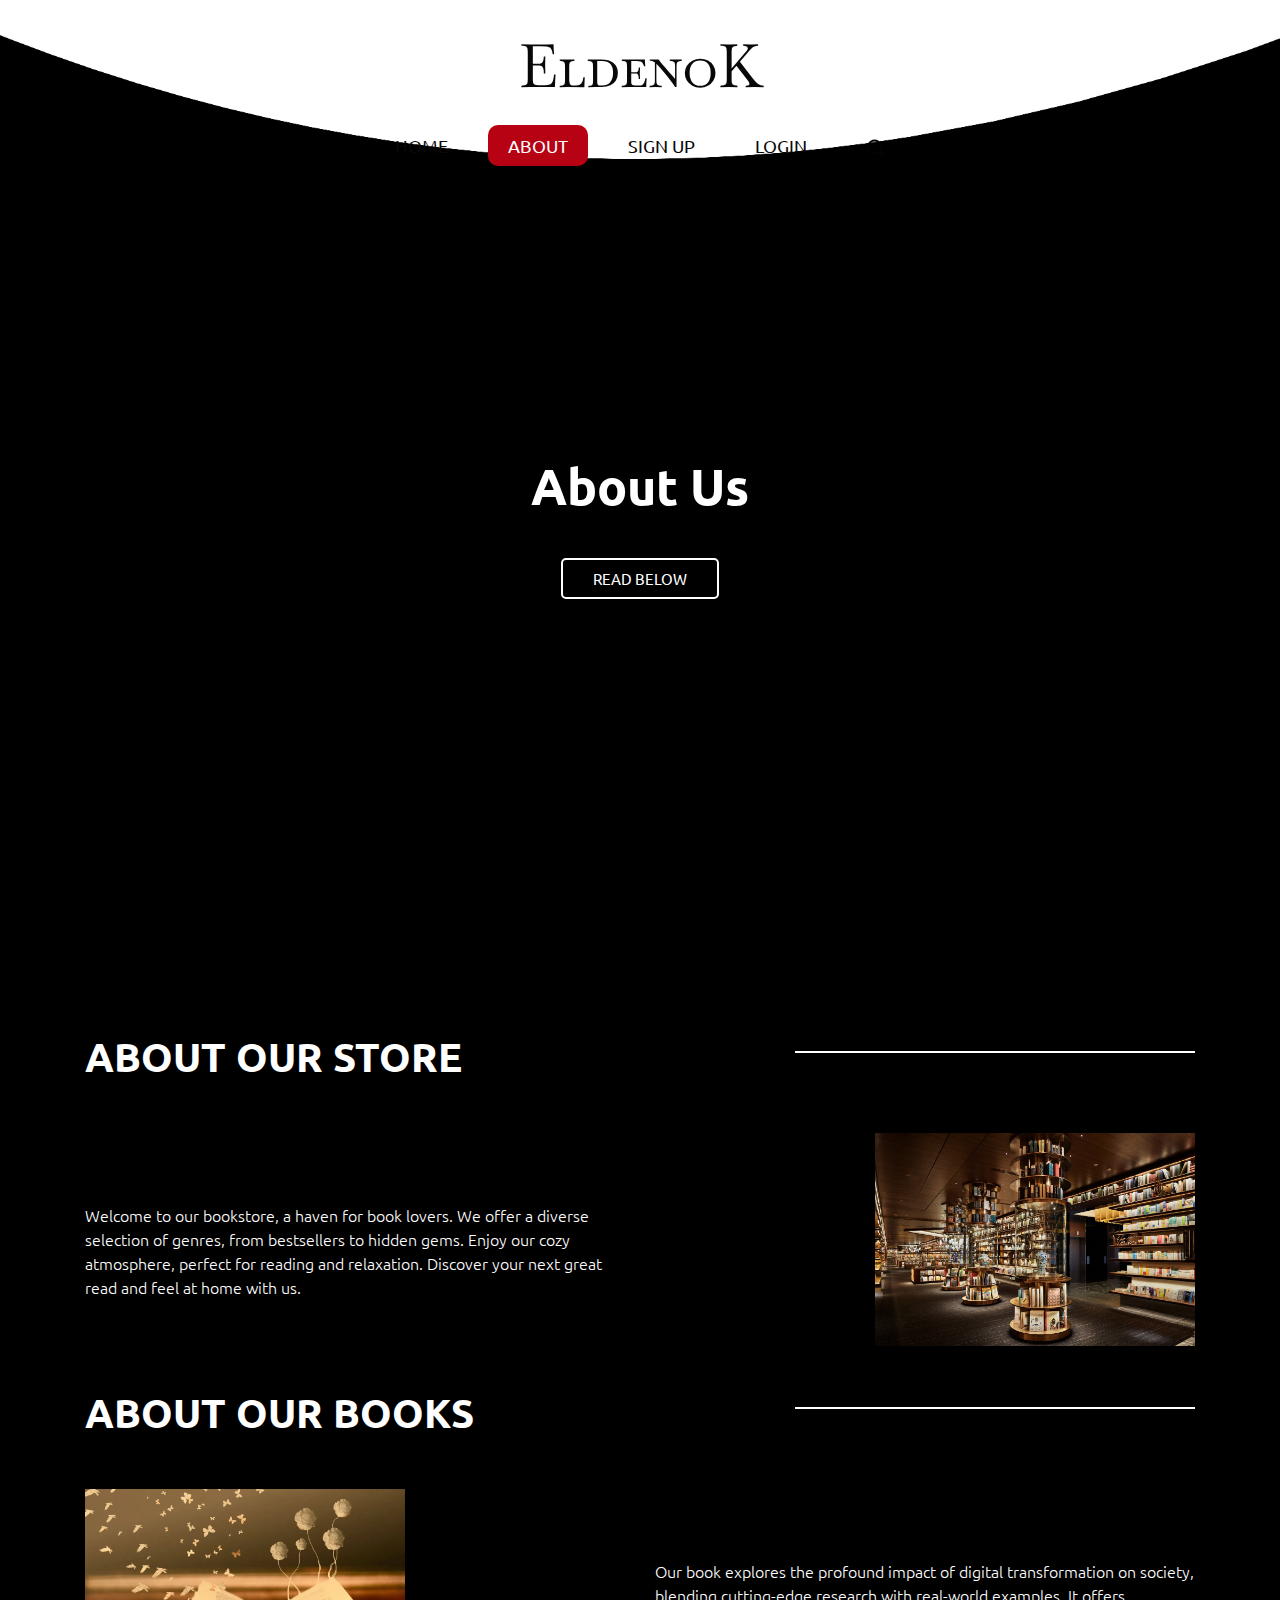
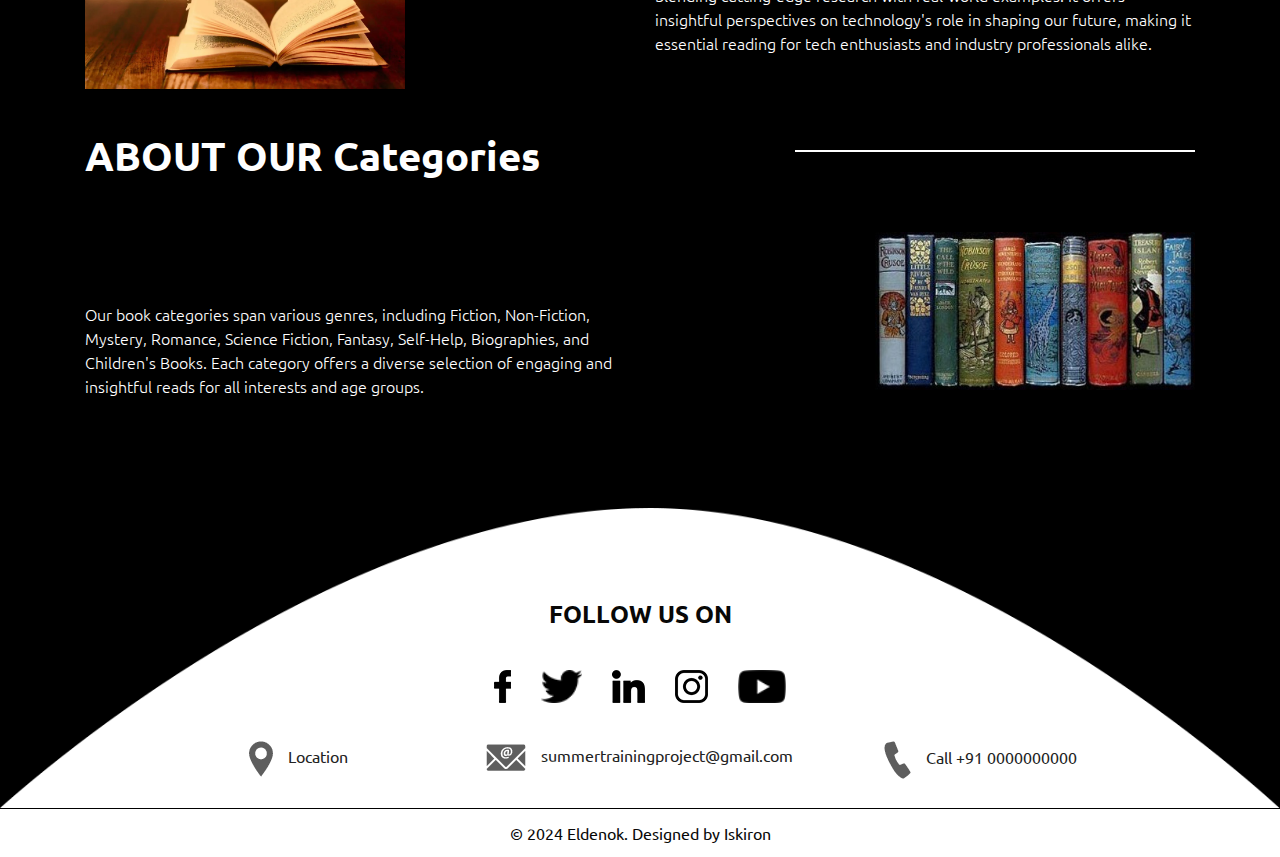
==== commit fca870a6: "Add files via upload" ====
--- a/about.html
+++ b/about.html
@@ -11,6 +11,9 @@
     <link rel="preconnect" href="https://fonts.googleapis.com">
     <link rel="preconnect" href="https://fonts.gstatic.com" crossorigin>
     <link href="https://fonts.googleapis.com/css2?family=Baskervville+SC&display=swap" rel="stylesheet">
+
+    <link href="https://fonts.googleapis.com/css2?family=Oswald:wght@200..700&family=Ubuntu&display=swap"
+        rel="stylesheet">
 
 </head>
 
@@ -57,10 +60,12 @@
             <div class="about_section_2">
                 <div class="row">
                     <div class="col-md-6">
-                        <p class="about_text">Lorem ipsum dolor sit amet consectetur adipisicing elit. Voluptate quidem labore nisi sit quo dignissimos at, voluptatem, explicabo quam tempora, suscipit alias temporibus enim?</p>
+                        <p class="about_text">Welcome to our bookstore, a haven for book lovers. We offer a diverse
+                            selection of genres, from bestsellers to hidden gems. Enjoy our cozy atmosphere, perfect for
+                            reading and relaxation. Discover your next great read and feel at home with us.</p>
                     </div>
                     <div class="col-md-6">
-                        <div class="image_2"><img src="images/temp.jpg"></div>
+                        <div class="image_2"><img src="images/book-store.jpg"></div>
                     </div>
                 </div>
             </div>
@@ -68,10 +73,13 @@
             <div class="about_section_2">
                 <div class="row">
                     <div class="col-md-6">
-                        <div class="image_2" style="float: left;"><img src="images/temp.jpg"></div>
+                        <div class="image_2"><img src="images/book-about.jpg" style="float: left;"></div>
                     </div>
                     <div class="col-md-6">
-                        <p class="about_text">Lorem ipsum dolor sit amet consectetur adipisicing elit. Voluptate quidem labore nisi sit quo dignissimos at, voluptatem, explicabo quam tempora, suscipit alias temporibus enim?</p>
+                        <p class="about_text">Our book explores the profound impact of digital transformation on
+                            society, blending cutting-edge research with real-world examples. It offers insightful
+                            perspectives on technology's role in shaping our future, making it essential reading for
+                            tech enthusiasts and industry professionals alike.</p>
                     </div>
                 </div>
             </div>
@@ -79,10 +87,13 @@
             <div class="about_section_2">
                 <div class="row">
                     <div class="col-md-6">
-                        <p class="about_text">Lorem ipsum dolor sit amet consectetur adipisicing elit. Voluptate quidem labore nisi sit quo dignissimos at, voluptatem, explicabo quam tempora, suscipit alias temporibus enim?</p>
+                        <p class="about_text">Our book categories span various genres, including Fiction, Non-Fiction,
+                            Mystery, Romance, Science Fiction, Fantasy, Self-Help, Biographies, and Children's Books.
+                            Each category offers a diverse selection of engaging and insightful reads for all interests
+                            and age groups.</p>
                     </div>
                     <div class="col-md-6">
-                        <div class="image_2"><img src="images/temp.jpg"></div>
+                        <div class="image_2"><img src="images/book-categories.jpg"></div>
                     </div>
                 </div>
             </div>
--- a/css/style.css
+++ b/css/style.css
@@ -2,6 +2,9 @@
     margin: 0px;
     padding: 0px;
     box-sizing: border-box;
+    font-family: "Ubuntu", sans-serif;
+    font-weight: 400;
+    font-style: normal;
 }
 
 html {
@@ -137,17 +140,20 @@
     text-align: center;
     font-size: 60px;
 }
-.logo a{
-    text-decoration: none;
-}
-.logo a:hover{
+
+.logo a {
+    text-decoration: none;
+}
+
+.logo a:hover {
     color: black;
 }
 
-.container{
+.container {
     width: 100%;
     height: fit-content;
 }
+
 .menu_main {
     flex-direction: column;
     padding-left: 0;
@@ -198,32 +204,36 @@
     filter: invert(100%);
 }
 
-.login_header{
+.login_header {
     width: 100%;
     height: auto;
     text-align: center;
 }
-.login_logo{
+
+.login_logo {
     font-size: 100px;
     font-weight: 600;
     padding-bottom: 30px;
 
 }
-.login_logo a{
-    text-decoration: none;
-}
-.login_logo a:hover{
+
+.login_logo a {
+    text-decoration: none;
+}
+
+.login_logo a:hover {
     color: #080807;
 }
 
-.login_header_bg{
+.login_header_bg {
     width: 100%;
     height: 100vh;
     background-image: url(../images/login-bg.jpg);
     background-repeat: no-repeat;
     background-size: cover;
 }
-.signup_header_bg{
+
+.signup_header_bg {
     width: 100%;
     height: 100vh;
     background-image: url(../images/signup-bg.jpeg);
@@ -231,7 +241,7 @@
     background-size: cover;
 }
 
-.login_section{
+.login_section {
     display: flex;
     justify-content: center;
     align-items: center;
@@ -250,17 +260,20 @@
     padding: 30px 40px;
     margin: auto auto;
 }
-.wrapper h1{
+
+.wrapper h1 {
     font-size: 36px;
     text-align: center;
     color: #fff;
 }
-.wrapper .input-box{
+
+.wrapper .input-box {
     width: 100%;
     height: 50px;
     margin: 30px 0;
 }
-.input-box input{
+
+.input-box input {
     width: 100%;
     height: 100%;
     background: transparent;
@@ -272,41 +285,43 @@
     padding: 20px 45px 20px 20px;
 }
 
-.input-box input::placeholder{
-color: #ffffff;
-}
-
-.input-box i{
-    position:absolute ;
+.input-box input::placeholder {
+    color: #ffffff;
+}
+
+.input-box i {
+    position: absolute;
     right: 20px;
     top: 50%;
     transform: translate(-50%);
     font-size: 20px;
 }
 
-.wrapper .remember-forgot{
+.wrapper .remember-forgot {
     display: flex;
     justify-content: space-between;
     font-size: 14px;
     margin: -15px 0 15px;
 
 }
-.remember-forgot label input{
+
+.remember-forgot label input {
     accent-color: #fff;
     margin-right: 3px;
 
 }
 
-.remember-forgot a{
+.remember-forgot a {
     color: #fff;
     text-decoration: none;
 }
 
-.remember-forgot a:hover{
-    text-decoration: none;
-
-}
-.wrapper .btn{
+.remember-forgot a:hover {
+    text-decoration: none;
+
+}
+
+.wrapper .btn {
     width: 100%;
     height: 45px;
     background: #fff;
@@ -320,44 +335,48 @@
     font-weight: 600;
 }
 
-.wrapper .register-link{
+.wrapper .register-link {
     font-size: 14px;
     text-align: center;
     margin: 20px 0 15px;
 
 }
 
-.register-link p a{
+.register-link p a {
     color: #fff;
     text-decoration: none;
     font-weight: 600;
 }
-.register-link p a:hover{
+
+.register-link p a:hover {
     text-decoration: underline;
 }
 
 
 
 
-.signup_header{
+.signup_header {
     width: 100%;
     height: auto;
     text-align: center;
 }
-.signup_logo{
+
+.signup_logo {
     font-size: 100px;
     font-weight: 600;
     padding-bottom: 0px;
 
 }
-.signup_logo a{
-    text-decoration: none;
-}
-.signup_logo a:hover{
+
+.signup_logo a {
+    text-decoration: none;
+}
+
+.signup_logo a:hover {
     color: #080807;
 }
 
-.signup_header_bg{
+.signup_header_bg {
     width: 100%;
     height: 100vh;
     background-image: url(../images/signup-bg.jpeg);
@@ -365,7 +384,7 @@
     background-size: cover;
 }
 
-.signup_section{
+.signup_section {
     display: flex;
     justify-content: center;
     align-items: center;
@@ -381,20 +400,24 @@
     box-shadow: 0 0 10px rgba(0, 0, 0, .2);
     color: white;
     border-radius: 10px;
-    padding: 30px 40px;margin: auto auto;
-}
-.signup_section .wrapper h1{
+    padding: 30px 40px;
+    margin: auto auto;
+}
+
+.signup_section .wrapper h1 {
     font-size: 36px;
     text-align: center;
     color: #fff;
     padding: 0px;
 }
-.signup_section .wrapper .input-box{
+
+.signup_section .wrapper .input-box {
     width: 100%;
     height: 45px;
     margin: 20px 0;
 }
-.signup_section .input-box input{
+
+.signup_section .input-box input {
     width: 100%;
     height: 100%;
     background: transparent;
@@ -406,19 +429,19 @@
     padding: 20px 45px 20px 20px;
 }
 
-.signup_section .input-box input::placeholder{
-color: #ffffff;
-}
-
-.signup_section .input-box i{
-    position:absolute ;
+.signup_section .input-box input::placeholder {
+    color: #ffffff;
+}
+
+.signup_section .input-box i {
+    position: absolute;
     right: 20px;
     top: 50%;
     transform: translate(-50%);
     font-size: 20px;
 }
 
-.signup_section .wrapper .remember-forgot{
+.signup_section .wrapper .remember-forgot {
     display: flex;
     justify-content: space-between;
     font-size: 14px;
@@ -426,7 +449,7 @@
 
 }
 
-.signup_section .wrapper .btn{
+.signup_section .wrapper .btn {
     width: 100%;
     height: 45px;
     background: #fff;
@@ -440,19 +463,20 @@
     font-weight: 600;
 }
 
-.signup_section .wrapper .register-link{
+.signup_section .wrapper .register-link {
     font-size: 14px;
     text-align: center;
     margin: 20px 0 15px;
 
 }
 
-.signup_section .register-link p a{
+.signup_section .register-link p a {
     color: #fff;
     text-decoration: none;
     font-weight: 600;
 }
-.signup_section .register-link p a:hover{
+
+.signup_section .register-link p a:hover {
     text-decoration: underline;
 }
 
@@ -460,7 +484,7 @@
 
 /* ----------ABOUTUS---------- */
 
-.about_section{
+.about_section {
     width: 100%;
     float: left;
     padding-top: 90px;
@@ -481,21 +505,23 @@
     float: left;
 }
 
-.front{
+.front {
     width: 100%;
     height: auto;
     float: left;
     text-align: center;
     margin: auto auto;
 }
-.front_heading h1{
+
+.front_heading h1 {
     font-size: 50px;
     color: #fff;
     font-weight: 600;
     padding-top: 40px;
     padding-bottom: 40px;
 }
-.front_btn button{
+
+.front_btn button {
     padding: 5px 30px;
     font-size: 15px;
     background: none;
@@ -504,21 +530,24 @@
     border-radius: 5px;
 
 }
-.front_btn a{
+
+.front_btn a {
     text-decoration: none;
     color: #fff;
 }
-.front_btn button:hover{
+
+.front_btn button:hover {
     background-color: rgba(255, 255, 255, 0.5);
     transition: all 0.3s ease-in-out;
 }
 
 
-.about_section img{
+.about_section img {
     width: 25vw;
     float: right;
     text-align: right;
 }
+
 .about_title {
     width: 100%;
     float: left;
@@ -543,29 +572,161 @@
 
 /* ----------CATEGORIES---------- */
 
-.categories_main a{
-    height: 30vh;
+.categories_main a {
+
     text-align: center;
     margin: auto;
-    display: ;
-
-}
-
-.categories_main a h4{
-    
-}
-
-.categories_box{
+
+
+}
+
+.categories_main a h4 {
+    font-size: 30px;
+    font-weight: 600;
+    color: #fff;
+    padding-top: 85%;
+
+}
+
+.categories_box {
     height: 250px;
     width: 250px;
-    background: url(../images/temp.jpg);
+
+}
+
+.box1 {
+    background: url(../images/action-bg.jpg);
     background-position: center;
     background-size: cover;
     background-repeat: no-repeat;
-}
-
+
+}
+
+.box2 {
+    background: url(../images/comedy-bg.jpg);
+    background-position: center;
+    background-size: cover;
+    background-repeat: no-repeat;
+}
+
+.box3 {
+    background: url(../images/knowledge-bg.jpg);
+    background-position: center;
+    background-size: cover;
+    background-repeat: no-repeat;
+}
 
 /* ----------CATEGORIES---------- */
+
+/* ----------BOOKSECTION---------- */
+.book_section {
+    width: 100%;
+    float: left;
+    height: auto;
+    background-size: 100%;
+    padding-bottom: 90px;
+}
+
+
+.book_section_2 {
+    width: 100%;
+    float: left;
+}
+
+.book_section_3 {
+    width: 100%;
+    float: left;
+    padding-top: 70px;
+}
+
+.description {
+    width: 100%;
+    float: left;
+    font-size: 16px;
+    color: #ffffff;
+    margin: 0px;
+}
+
+.book_title {
+    width: 100%;
+    float: left;
+    font-size: 24px;
+    color: #f1f0ef;
+    font-weight: bold;
+    text-transform: uppercase;
+    padding-top: 70px;
+}
+
+.rate_text {
+    width: 100%;
+    float: left;
+    font-size: 24px;
+    color: #f1f0ef;
+    font-weight: bold;
+    text-transform: uppercase;
+    padding-top: 15px;
+}
+
+.image_1 {
+    width: 90%;
+    float: left;
+}
+
+.image_2 {
+    width: 100%;
+    float: right;
+    text-align: right;
+}
+
+.buy_btn {
+    width: 170px;
+    float: left;
+    margin-top: 15px;
+}
+
+.buy_btn a {
+    width: 100%;
+    float: left;
+    font-size: 16px;
+    color: #ffffff;
+    background-color: #b60213;
+    text-align: center;
+    padding: 10px 0px;
+    border-radius: 30px;
+    font-weight: bold;
+}
+
+.buy_btn a:hover {
+    text-decoration: none;
+    color: #000;
+    background-color: #ffffff;
+}
+
+.seemore_btn {
+    width: 200px;
+    margin: 0 auto;
+    text-align: center;
+}
+
+.seemore_btn a {
+    width: 100%;
+    float: left;
+    font-size: 16px;
+    color: #000;
+    background-color: #ffffff;
+    text-align: center;
+    padding: 10px 0px;
+    border-radius: 30px;
+    font-weight: bold;
+}
+
+.seemore_btn a:hover {
+    text-decoration: none;
+    color: #ffffff;
+    background-color: #b60213;
+}
+
+/* ----------BOOKSECTION---------- */
 
 /* ----------FOOTER---------- */
 
@@ -588,7 +749,7 @@
     color: #080807;
     text-align: center;
     font-weight: bold;
-    
+
 }
 
 .social_icon {
@@ -596,12 +757,14 @@
     margin: 0 auto;
     text-align: center;
 }
+
 .social_icon ul {
     margin: 0px;
     padding: 0px;
     display: inline-block;
     text-align: center;
 }
+
 .social_icon li {
     float: left;
     padding: 30px 15px;
@@ -612,18 +775,22 @@
     margin: 0 auto;
     text-align: center;
 }
+
 .location {
     width: 33.3%;
     float: left;
 }
+
 .mail {
     width: 33.3%;
     float: left;
 }
+
 .phone {
     width: 33.3%;
     float: left;
 }
+
 .location_item {
     width: 100%;
     float: left;
@@ -636,13 +803,15 @@
     text-decoration: none;
 }
 
-.social_icon ul li a img{
+.social_icon ul li a img {
     height: 33px;
     width: auto;
 }
+
 .location_padding {
     padding-left: 15px;
 }
+
 /* ----------HEADER---------- */
 
 
@@ -663,10 +832,12 @@
     font-size: 16px;
     padding: 10px;
 }
-.copyright_text a{
+
+.copyright_text a {
     color: #1c1b1b;
 }
-.copyright_text a:hover{
+
+.copyright_text a:hover {
     color: #b60213;
 }
 
